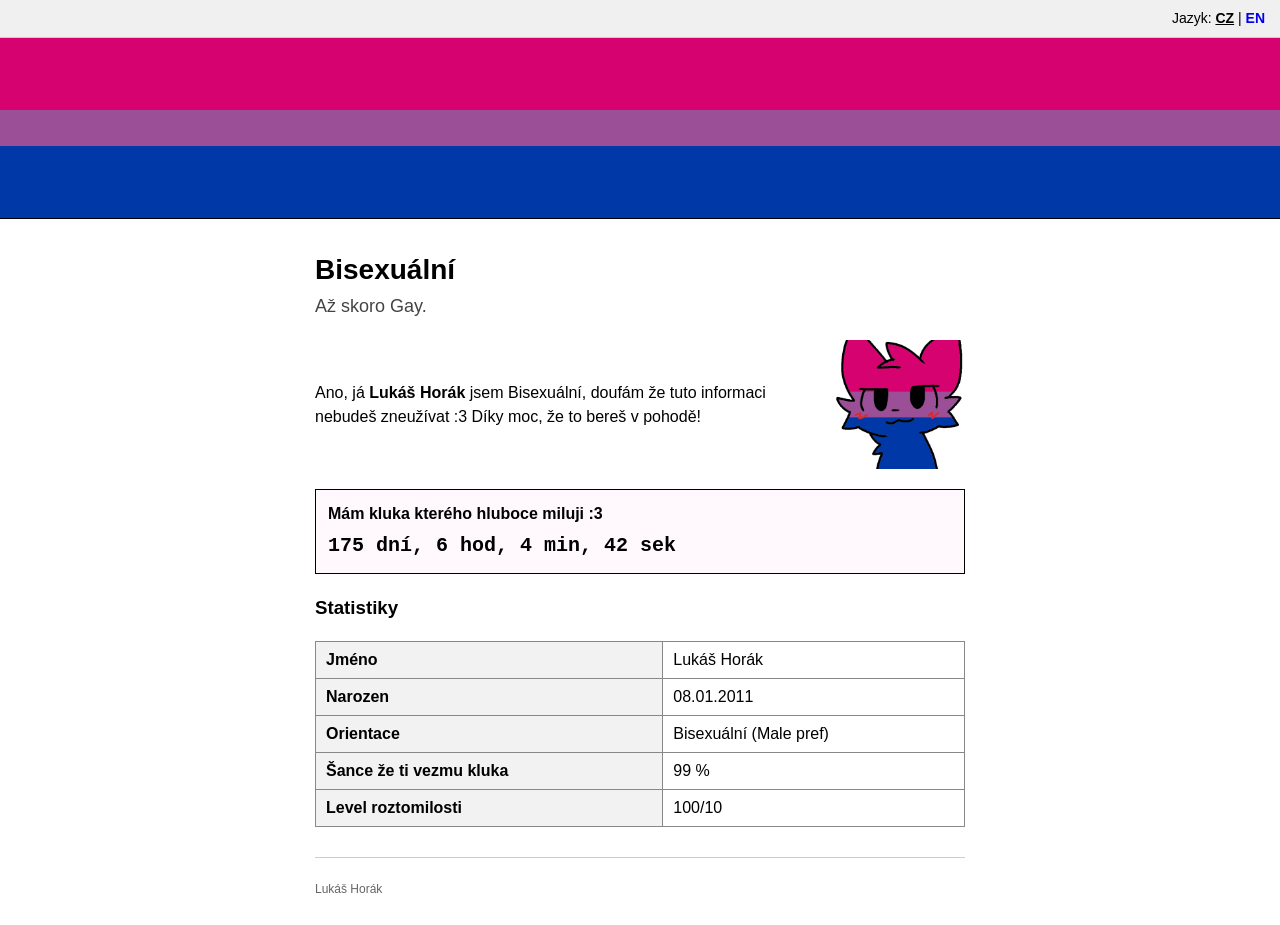
==== index.html @ 70c99006 "Add files via upload" ====
<!DOCTYPE html>
<html lang="cs">
<head>
    <meta charset="UTF-8">
    <meta name="viewport" content="width=device-width, initial-scale=1.0">
    <title>Lukáš Horák</title>
    <link rel="stylesheet" href="styles.css">
</head>
<body>

    <div class="lang-switch">
        Jazyk: <a href="index.html" class="active">CZ</a> | <a href="en.html">EN</a>
    </div>

    <img src="bi-flag.png" alt="Bisexual Flag" class="bi-flag" onerror="this.onerror=null; this.src='https://placehold.co/800x180/d62976/ffffff?text=bi-flag.png';">

    <div class="container">

        <h1>Bisexuální</h1>
        <h2>Až skoro Gay.</h2>

        <div class="text-with-image">
            <p>Ano, já <strong>Lukáš Horák</strong> jsem Bisexuální, doufám že tuto informaci nebudeš zneužívat :3 Díky moc, že to bereš v pohodě!</p>
            <img src="bikisser.png" alt="bikisser" class="bikisser-img" onerror="this.onerror=null; this.src='https://placehold.co/130x130/ffffff/000000?text=bikisser.png';">
        </div>

        <div class="relationship-box">
            <b>Mám kluka kterého hluboce miluji :3</b><br>
            <div class="timer" id="timer">Načítám čas...</div>
        </div>

        <h3>Statistiky</h3>
        <table>
            <tr>
                <th>Jméno</th>
                <td>Lukáš Horák</td>
            </tr>
            <tr>
                <th>Narozen</th>
                <td>08.01.2011</td>
            </tr>
            <tr>
                <th>Orientace</th>
                <td>Bisexuální (Male pref)</td>
            </tr>
            <tr>
                <th>Šance že ti vezmu kluka</th>
                <td>99 %</td>
            </tr>
            <tr>
                <th>Level roztomilosti</th>
                <td>100/10</td>
            </tr>
        </table>

        <footer>
            <p>Lukáš Horák</p>
        </footer>

    </div>

    <script>
        const startDate = new Date(2026, 5, 14, 1, 0, 0); // 14. Června 2026 01:00:00

        function updateTimer() {
            const now = new Date();
            let diff = now - startDate;

            if (diff < 0) {
                diff = Math.abs(diff);
            }

            const days = Math.floor(diff / (1000 * 60 * 60 * 24));
            const hours = Math.floor((diff / (1000 * 60 * 60)) % 24);
            const minutes = Math.floor((diff / (1000 * 60)) % 60);
            const seconds = Math.floor((diff / 1000) % 60);

            document.getElementById("timer").innerText = 
                days + " dní, " + hours + " hod, " + minutes + " min, " + seconds + " sek";
        }

        setInterval(updateTimer, 1000);
        updateTimer();
    </script>
</body>
</html>
---- styles.css ----
/* STREAMING_CHUNK:Definování základních stylů stránky... /
/ Základní jednoduché styly pro ručně psaný web */
body {
font-family: sans-serif;
background-color: #ffffff;
color: #000000;
margin: 0;
padding: 0;
line-height: 1.5;
}

.container {
max-width: 650px;
margin: 0 auto;
padding: 15px;
}

/* STREAMING_CHUNK:Styling přepínače jazyků a vlajky... */
.lang-switch {
text-align: right;
padding: 8px 15px;
background-color: #f0f0f0;
border-bottom: 1px solid #ccc;
font-size: 14px;
}

.lang-switch a {
color: #0000ee;
text-decoration: none;
font-weight: bold;
}

.lang-switch a.active {
color: #000;
text-decoration: underline;
}

.bi-flag {
    width: 100%;
    height: 180px; /* Pevná výška nahoře */
    object-fit: fill; /* Přinutí obrázek roztáhnout se do stran i výšky bez ořezávání! */
    display: block;
    border-bottom: 1px solid #000;
}

/* STREAMING_CHUNK:Styling nadpisů a sekce s obrázkem... */
h1 {
font-size: 28px;
margin-top: 15px;
margin-bottom: 0px;
}

h2 {
font-size: 18px;
color: #444444;
margin-top: 2px;
font-weight: normal;
}

.text-with-image {
display: flex;
align-items: center;
gap: 15px;
margin: 20px 0;
}

.text-with-image p {
flex: 1;
margin: 0;
}

.bikisser-img {
max-width: 130px;
height: auto;
}

/* STREAMING_CHUNK:Styling boxu s počítadlem a tabulky... */
.relationship-box {
border: 1px solid #000;
padding: 12px;
margin: 20px 0;
background-color: #fff8fc;
}

.timer {
font-family: monospace;
font-size: 20px;
font-weight: bold;
margin-top: 5px;
}

table {
width: 100%;
border-collapse: collapse;
margin: 15px 0;
}

table, th, td {
border: 1px solid #888888;
}

th, td {
padding: 6px 10px;
text-align: left;
}

th {
background-color: #f2f2f2;
}

footer {
margin-top: 30px;
font-size: 12px;
color: #666;
border-top: 1px solid #ccc;
padding-top: 10px;
}
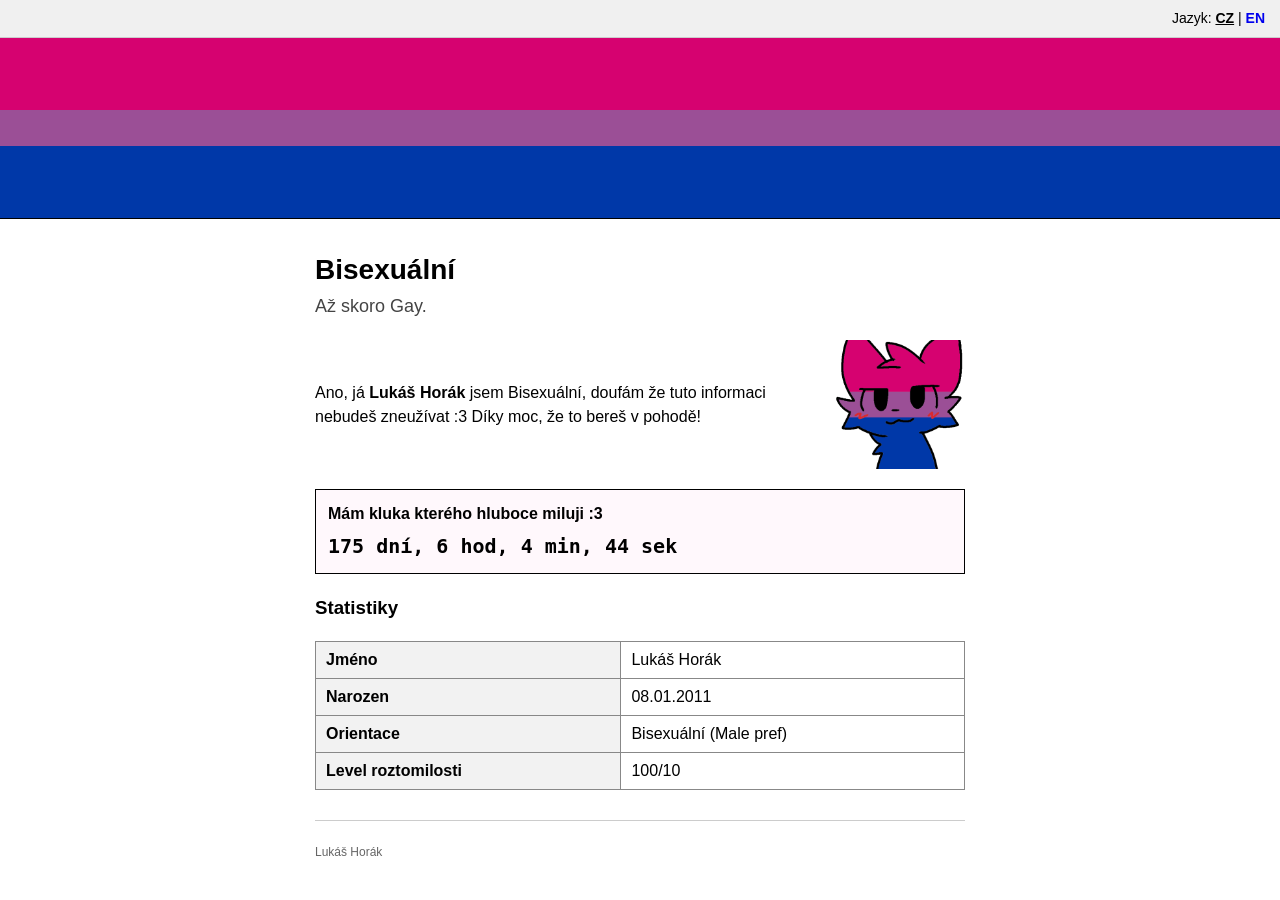
==== commit a404fd7b: "Fix HTML formatting and remove duplicate content" ====
--- a/index.html
+++ b/index.html
@@ -44,10 +44,6 @@
                 <td>Bisexuální (Male pref)</td>
             </tr>
             <tr>
-                <th>Šance že ti vezmu kluka</th>
-                <td>99 %</td>
-            </tr>
-            <tr>
                 <th>Level roztomilosti</th>
                 <td>100/10</td>
             </tr>
@@ -83,4 +79,4 @@
         updateTimer();
     </script>
 </body>
-</html>+</html>
